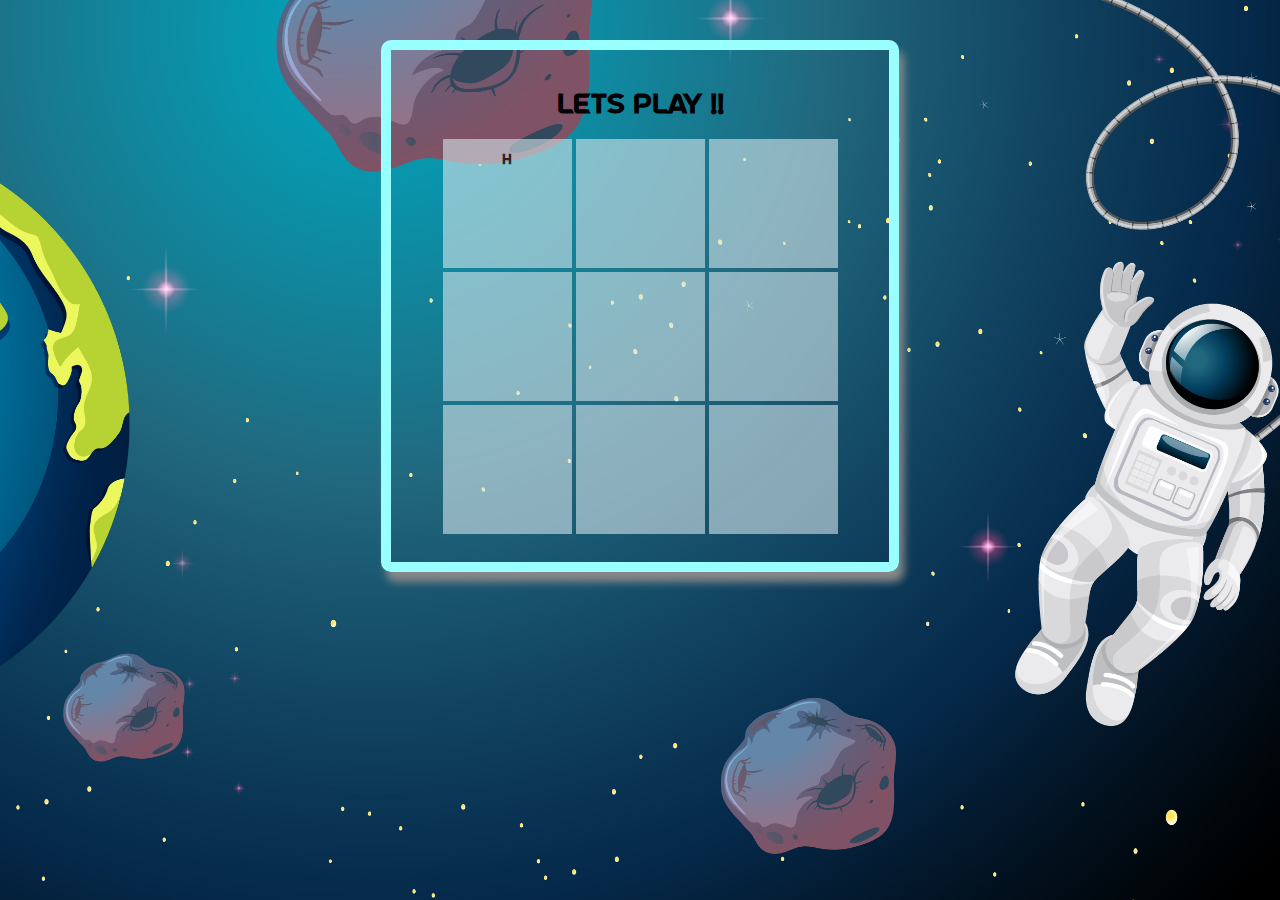
==== index_play.html @ 8e0a2643 "Rename index1.html to index_play.html" ====
<!DOCTYPE html>
<html>
<head>
    <title>TIC-TAC-TOE</title>
    <meta charset="UTF-8">
    <meta name="viewport" content="width=device-width, initial-scale=1.0">
    <link rel="stylesheet" type="text/css" href="style.css">
    <link href='https://fonts.googleapis.com/css?family=Paprika' rel='stylesheet'>
    <link href='https://fonts.googleapis.com/css?family=Leckerli-One' rel='stylesheet'>
    <link rel="icon" type="image/png" href="images/icon.png">
</head>
<body class="start">
    <div>
		<div class="start_playing" style = "display:block">
			<h1 id="playing">Lets play !!</h2>
			
			<div >
			<table align="center">
				<tr>
					<td><div class="box"><p>H</p></div></td>
					<td><div class="box"><p></p></div></td>
					<td><div class="box"><p></p></div></td>
				</tr>
				<tr>
					<td><div class="box"><p></p></div></td>
					<td><div class="box"><p></p></div></td>
					<td><div class="box"><p></p></div></td>
				</tr>
				<tr>
					<td><div class="box"><p></p></div></td>
					<td><div class="box"><p></p></div></td>
					<td><div class="box"><p></p></div></td>
				</tr>
				</table>
			</div>
			
		</div>
    </div>
    <script type="text/javascript" src="script2.js"></script>
</body>
</html>
---- style.css ----
@font-face {
    font-family: 'font-1';
    src:url('fonts/AstroSpace-eZ2Bg.ttf');
}
@font-face {
    font-family: 'font-2';
    src:url('fonts/MandatoryPlaything-nRRd0.ttf');
}
@font-face {
    font-family: 'font-3';
    src:url('fonts/Revamped-X3q1a.ttf');
}
@font-face {
    font-family: 'font-4';
    src:url('fonts/Squaresharps-D663.ttf');
}
body{
    text-align:center;
    font-family: 'font-2';
    font-size:1vw;
}
.start{
    background-image: url("images/bg3.jpg");
    background-position: center;
    background-repeat: no-repeat;
    background-attachment: fixed;
    background-size: cover;
}
.start-menu{
    width:35vw;
    padding: 25px;
    border: 10px solid #99FFFF;
    border-radius:10px;
    margin: auto;
    margin-top:40px;
    margin-bottom:35px;
    text-align: center;
    box-shadow: 5px 10px 8px #888888;
}
.start-menu h2{
    background-color: #5A8BCE;
    box-shadow: 3px 3px 6px #0B3A97;
}
.start-menu button{
    font-weight: bold;
    font-family: 'font-2';
    background-color: #4ECCB0;
    border-radius: 8px;
    margin: 3px;
    padding: 15px;
    height: 50px;
    min-width: 55px;
    font-size:100%;
    border: none;
    -webkit-transition: background-color 500ms; /* Safari */
    transition: background-color 500ms;

}
.start-menu button:hover{
    font-size: 1.5vw;
    font-weight: bolder;
    background-color: #77E0C9;
    box-shadow: 0.5px 0.5px 5px black;
    cursor: pointer; cursor: hand;
    -webkit-transition: background-color 300ms; /* Safari */
    transition: background-color 300ms;
}
.start-menu button.active{
    border: 2px solid red;
    background-color: yellow;
    padding: 13px;
    -webkit-transition: background-color 500ms; /* Safari */
    transition: background-color 500ms;
}
#welcome{
    font-family:'font-2';
    font-weight: bold;
    font-size: 3vw;
    background-color: inherit;
}
#start-game{
    font-family:'font-2';
    font-weight: bolder;
}
.board{
    background-color:black;
}
.start_playing{
    width:35vw;
    padding: 25px;
    border: 10px solid #99FFFF;
    border-radius:10px;
	font-weight :bold;
	font-family:font-1;
    margin: auto;
    margin-top:40px;
    margin-bottom:35px;
    text-align: center;
    box-shadow: 5px 10px 8px #888888;
}
.start_playing h2{
    background-color: #5A8BCE;
    box-shadow: 3px 3px 6px #0B3A97;
}
.start_playing button{
    font-weight: bold;
    font-family: 'font-2';
    background-color: #4ECCB0;
    border-radius: 8px;
    margin: 3px;
    padding: 15px;
    height: 50px;
    min-width: 55px;
    font-size:100%;
    border: none;
    -webkit-transition: background-color 500ms; /* Safari */
    transition: background-color 500ms;

}
.start_playing button:hover{
    font-size: 1.5vw;
    font-weight: bolder;
    background-color: #77E0C9;
    box-shadow: 0.5px 0.5px 5px black;
    cursor: pointer; cursor: hand;
    -webkit-transition: background-color 300ms; /* Safari */
    transition: background-color 300ms;
}
.start_playing button.active{
    border: 2px solid red;
    background-color: yellow;
    padding: 13px;
    -webkit-transition: background-color 500ms; /* Safari */
    transition: background-color 500ms;
}
.start_playing .box{
    min-width: 125px;
    min-height: 125px;
	padding: 2px;
    background: #d5e6eb;
    text-align: center;
	vertical-align: center;
    cursor: pointer;
	opacity: 0.6;
}

.start_playing .box:hover {
    opacity: 0.8;
}
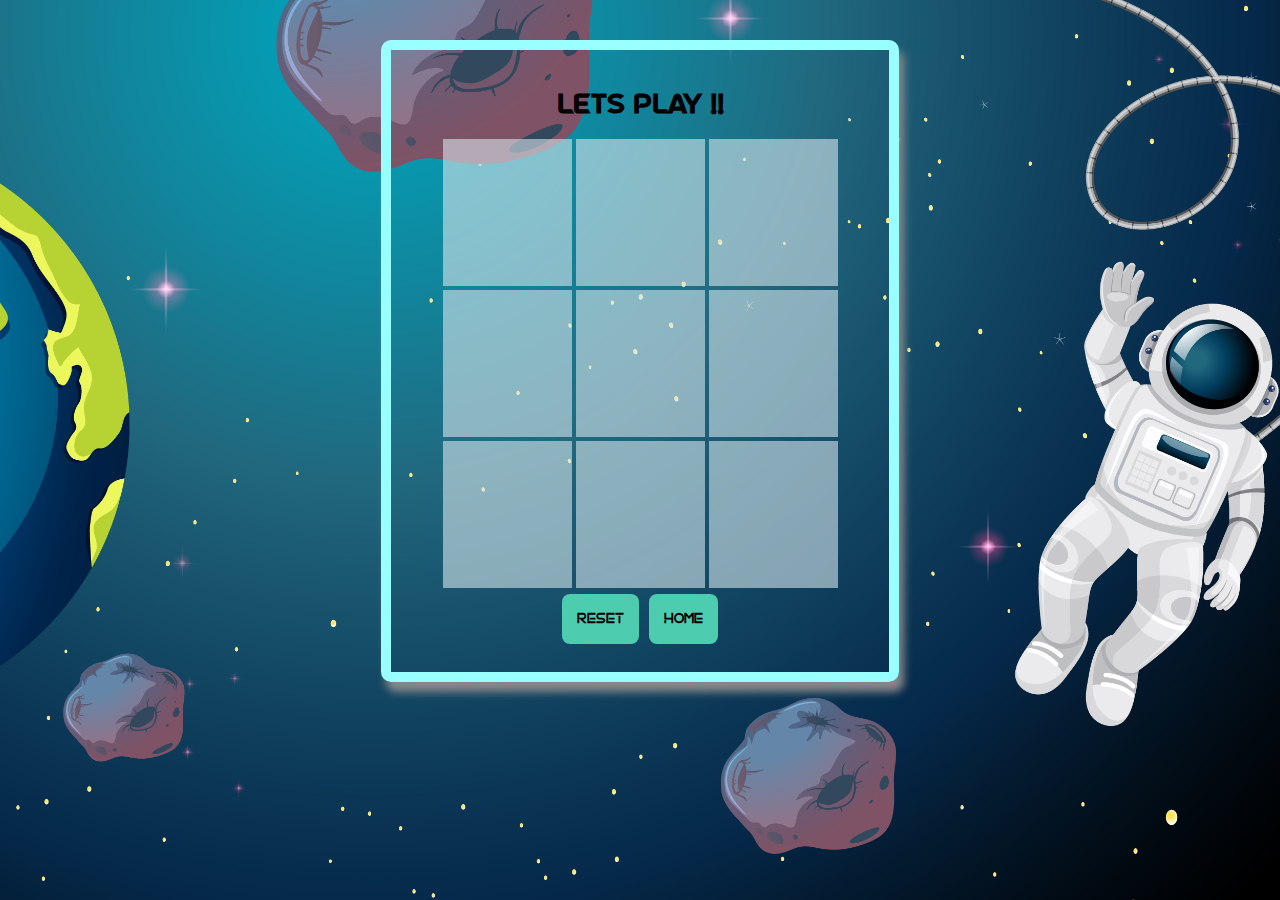
==== commit c72594e1: "Add files via upload" ====
--- a/index_play.html
+++ b/index_play.html
@@ -6,36 +6,38 @@
     <meta name="viewport" content="width=device-width, initial-scale=1.0">
     <link rel="stylesheet" type="text/css" href="style.css">
     <link href='https://fonts.googleapis.com/css?family=Paprika' rel='stylesheet'>
-    <link href='https://fonts.googleapis.com/css?family=Leckerli-One' rel='stylesheet'>
     <link rel="icon" type="image/png" href="images/icon.png">
 </head>
 <body class="start">
     <div>
 		<div class="start_playing" style = "display:block">
-			<h1 id="playing">Lets play !!</h2>
+			<h1 id="playing" onclick='startConfetti()'>Lets play !!</h2>
 			
 			<div >
 			<table align="center">
 				<tr>
-					<td><div class="box"><p>H</p></div></td>
-					<td><div class="box"><p></p></div></td>
-					<td><div class="box"><p></p></div></td>
+					<td><div class="box" id = '0'></div></td>
+					<td><div class="box" id = '1'></div></td>
+					<td><div class="box" id = '2'></div></td>
 				</tr>
 				<tr>
-					<td><div class="box"><p></p></div></td>
-					<td><div class="box"><p></p></div></td>
-					<td><div class="box"><p></p></div></td>
+					<td><div class="box" id = '3'></div></td>
+					<td><div class="box" id = '4'></div></td>
+					<td><div class="box" id = '5'></div></td>
 				</tr>
 				<tr>
-					<td><div class="box"><p></p></div></td>
-					<td><div class="box"><p></p></div></td>
-					<td><div class="box"><p></p></div></td>
+					<td><div class="box" id = '6'></div></td>
+					<td><div class="box" id = '7'></div></td>
+					<td><div class="box" id = '8'></div></td>
 				</tr>
 				</table>
+			<div class = 'buttons'>
+				<button class = 'play button' id = 'reset' onclick = 'Play()'>RESET</button>
+				<button class = 'play button' id = 'home'>HOME</button>
 			</div>
-			
+			</div>
 		</div>
     </div>
-    <script type="text/javascript" src="script2.js"></script>
+    <script language="JavaScript" type="text/javascript" src="./script_play.js"></script>
 </body>
 </html>
--- a/style.css
+++ b/style.css
@@ -25,6 +25,9 @@
     background-repeat: no-repeat;
     background-attachment: fixed;
     background-size: cover;
+	overflow: hidden;
+	margin: 0;
+  
 }
 .start-menu{
     width:35vw;
@@ -133,18 +136,88 @@
     -webkit-transition: background-color 500ms; /* Safari */
     transition: background-color 500ms;
 }
-.start_playing .box{
+
+.box {
+        
+		min-width: 125px;
+        min-height: 125px;
+        background: #d5e6eb;
+        text-align: center;
+        vertical-align: center;
+        font-size: 50px;
+        font-weight: 900;
+		font-family: font-1;
+        cursor: pointer;
+		opacity: 0.6;
+		padding: 2px;
+		padding-top: 20px;
+		
+		}
+
+      .box:hover {
+        padding: 0 px;
+		opacity:0.8;
+      }
+.buttons button{
+	font-weight: bold;
+    font-family: 'font-2';
+    background-color: #4ECCB0;
+    border-radius: 8px;
+    margin: 3px;
+    padding: 15px;
+    height: 50px;
+    min-width: 55px;
+    font-size:100%;
+    border: none;
+    -webkit-transition: background-color 500ms; /* Safari */
+    transition: background-color 500ms;
+}
+.endgame {
+  display: block;
+  width: 200px;
+  top: 120px;
+  background-color: rgba(205,133,63, 0.8);
+  position: absolute;
+  left: 50%;
+  margin-left: -100px;
+  padding-top: 50px;
+  padding-bottom: 50px;
+  text-align: center;
+  border-radius: 5px;
+  color: white;
+  font-size: 2em;
+}
+@-webkit-keyframes glow {
+  from {
+    text-shadow: 0 0 10px #fff, 0 0 20px #fff, 0 0 30px #a1abb5, 0 0 40px #a1abb5, 0 0 50px #a1abb5, 0 0 60px #a1abb5, 0 0 70px #a1abb5;
+  }
+  
+  to {
+    text-shadow: 0 0 20px #fff, 0 0 30px #4de3de, 0 0 40px #4de3de, 0 0 50px #4de3de, 0 0 60px #4de3de, 0 0 70px #4de3de, 0 0 80px #4de3de;
+  }
+}
+/*
+.glow {
+  font-size: 80px;
+  color: #fff;
+  text-align: center;
+  -webkit-animation: glow 1s ease-in-out infinite alternate;
+  -moz-animation: glow 1s ease-in-out infinite alternate;
+  animation: glow 1s ease-in-out infinite alternate;
+}
+
+
+/*.box{
     min-width: 125px;
     min-height: 125px;
-	padding: 2px;
+	
     background: #d5e6eb;
     text-align: center;
 	vertical-align: center;
     cursor: pointer;
-	opacity: 0.6;
-}
-
-.start_playing .box:hover {
-    opacity: 0.8;
-}
-
+	
+}
+
+.box:hover{
+	opacity:0.8;
+}
